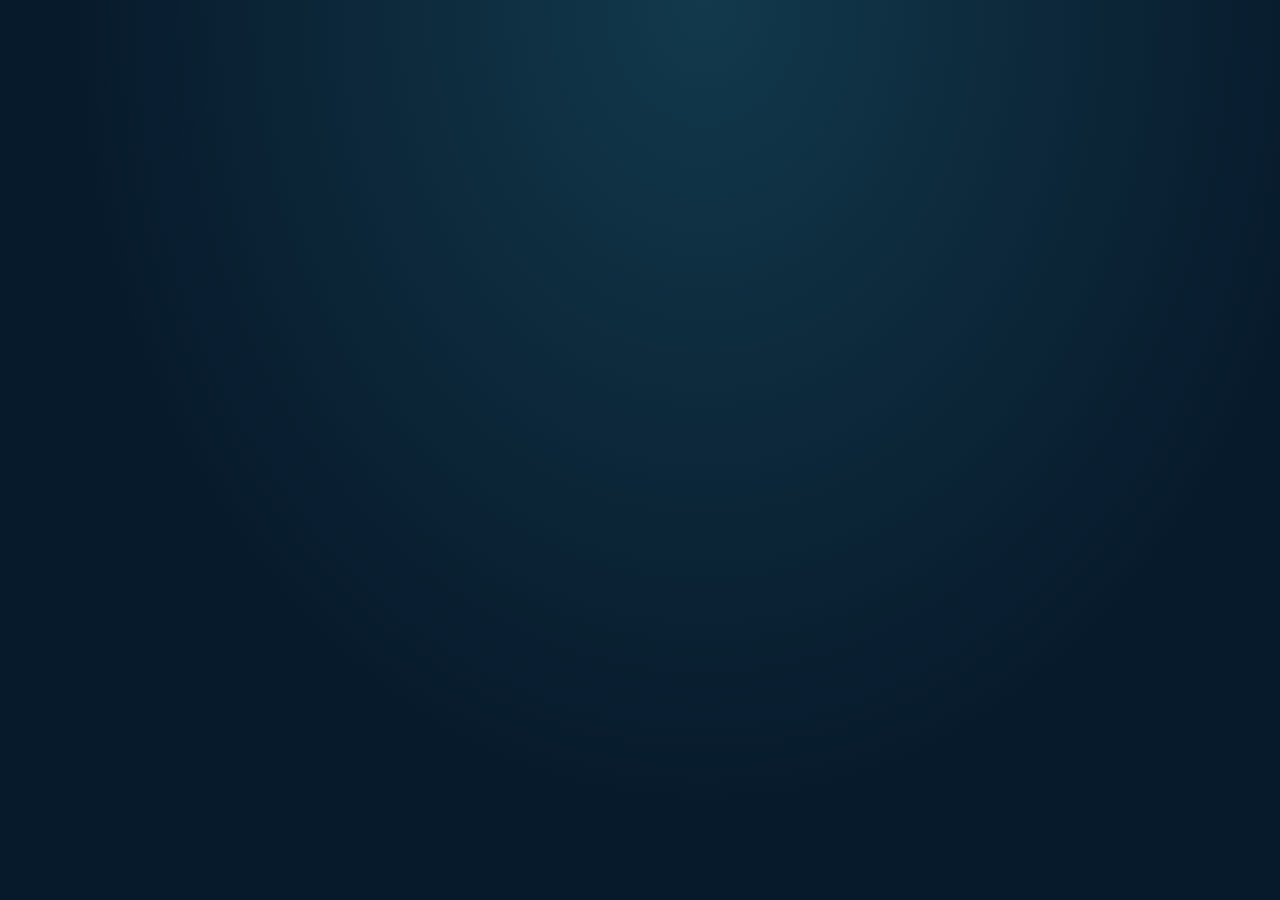
==== index.html @ fbc23eaa "Add index.html with redirect to website repository" ====
<!doctype html>
<html lang="en">
<head>
  <meta charset="utf-8">
  <meta http-equiv="refresh" content="0; url=./01-WEBSITE-REPOSITORY/">
  <title>FABRICATE!</title>
</head>
<body>
  <a href="./01-WEBSITE-REPOSITORY/">Open FABRICATE!</a>
</body>
</html>
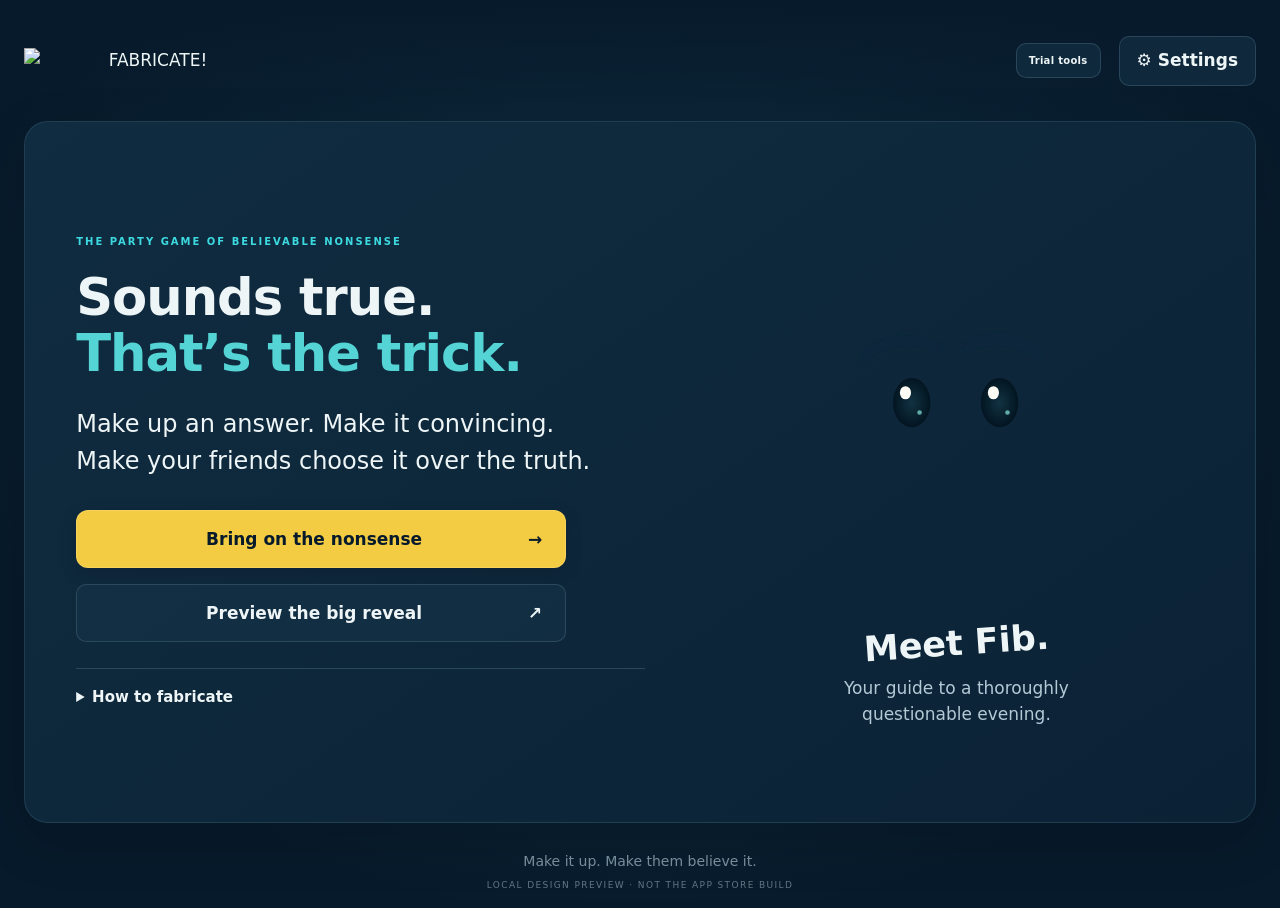
==== commit bb9b950e: "Add files via upload" ====
--- a/index.html
+++ b/index.html
@@ -1,11 +1 @@
-<!doctype html>
-<html lang="en">
-<head>
-  <meta charset="utf-8">
-  <meta http-equiv="refresh" content="0; url=./01-WEBSITE-REPOSITORY/">
-  <title>FABRICATE!</title>
-</head>
-<body>
-  <a href="./01-WEBSITE-REPOSITORY/">Open FABRICATE!</a>
-</body>
-</html>
+<!doctype html><html lang="en"><head><meta charset="utf-8"><meta name="viewport" content="width=device-width,initial-scale=1,viewport-fit=cover"><meta name="theme-color" content="#071a2b"><title>FABRICATE! â€” Testing preview 14</title><link rel="stylesheet" href="style.css?v=14"></head><body class="trial-navy"><div id="app"></div><dialog id="modal" aria-label="Game information"></dialog><script src="game.js?v=14" defer></script></body></html>
--- a/style.css
+++ b/style.css
@@ -0,0 +1,127 @@
+:root{--ink:#09243a;--cream:#fffaf0;--paper:#fffdf6;--teal:#008e99;--yellow:#ffda45;--muted:#566675;--line:#d7d9cc;--pink:#ffd5c9;color-scheme:light;font-family:Arial,Helvetica,sans-serif;color:var(--ink);background:var(--cream)}
+*{box-sizing:border-box}body{margin:0;min-height:100dvh;background:radial-gradient(ellipse at 95% 0%,#d5f4e9 0,transparent 38%),radial-gradient(ellipse at 0 95%,#fff0ad 0,transparent 40%),var(--cream);font-size:17px;line-height:1.5}button,input,select,textarea{font:inherit}button,a,input,textarea,select,summary{touch-action:manipulation}button{cursor:pointer;color:var(--ink)}button:disabled{cursor:default;opacity:.45}button:focus-visible,summary:focus-visible,a:focus-visible{outline:3px solid var(--teal);outline-offset:4px}[hidden]{display:none!important}#app{max-width:1500px;margin:auto;padding:max(22px,env(safe-area-inset-top)) max(24px,env(safe-area-inset-right)) max(16px,env(safe-area-inset-bottom)) max(24px,env(safe-area-inset-left))}header{display:flex;justify-content:space-between;align-items:center;gap:14px;margin-bottom:26px}.brand-button{border:0;background:none;padding:8px 0}.wordmark{font-family:Impact,'Arial Black',Arial,sans-serif;font-size:clamp(25px,3.2vw,46px);font-weight:1000;font-style:italic;letter-spacing:-1px;position:relative;display:inline-block;transform:rotate(-3deg);line-height:1.2;isolation:isolate;padding:0 7px}.wordmark:before{content:'';position:absolute;inset:10% -4% 1%;z-index:-1;background:var(--yellow);clip-path:polygon(0 17%,98% 0,100% 81%,1% 100%)}.wordmark:after{content:'';position:absolute;left:5%;right:6%;height:4px;bottom:-6px;background:var(--teal);transform:rotate(1deg);border-radius:80%}.wordmark>span{color:#b44600}.header-actions{display:flex;gap:18px;align-items:center}.settings,.quiet,.remove{border:1px solid var(--line);background:#fffdf5;border-radius:15px;padding:11px 17px;font-weight:700}.quiet{background:none;border:0;padding:8px}.remove{padding:5px 12px;font-size:24px}.primary,.secondary,.premium-button{display:block;border:2px solid var(--ink);padding:17px 23px;border-radius:14px;text-align:center;width:100%;font-weight:800;line-height:1.3;min-height:57px}.primary{background:var(--yellow);box-shadow:0 4px 0 var(--ink)}.primary:hover:not(:disabled){background:#ffe676;transform:translateY(-1px)}.secondary{background:#d3f1eb;margin-top:16px;box-shadow:0 3px 0 #b0ceca}.text-link{background:none;border:0;text-decoration:underline;text-underline-offset:4px;font-size:15px;padding:10px 0;color:var(--teal)}.primary b,.secondary b{float:right}.panel,.home-panel{background:var(--paper);border:1px solid var(--line);border-radius:30px;padding:clamp(25px,4vw,60px);box-shadow:0 8px 0 #09243a06}.home-panel,.game-panel,.setup-panel,.handoff-panel,.scores-panel,.final-panel{display:grid;grid-template-columns:minmax(0,1.15fr) minmax(0,1fr);gap:clamp(28px,5vw,76px);align-items:center;min-height:min(720px,78dvh)}h1{font-size:clamp(34px,4vw,62px);line-height:1.1;letter-spacing:-1.8px;margin:20px 0 24px;font-weight:900}h1 em{font-style:normal;color:var(--teal)}h2{line-height:1.15;font-size:29px;letter-spacing:-.7px}.eyebrow{font-size:12px;letter-spacing:2px;font-weight:800;line-height:1.5;color:var(--teal);margin:0 0 15px}.intro{font-size:clamp(18px,1.9vw,24px);line-height:1.55;margin-bottom:30px}.home-character{text-align:center}.fib{width:100%;aspect-ratio:1;display:block;background-image:var(--fib-sheet);background-size:300% 200%;background-repeat:no-repeat;background-position:0 0;flex:none;max-width:480px;margin:auto}.fib[data-expression=peek]{background-position:50% 0}.fib[data-expression=skeptical]{background-position:100% 0}.fib[data-expression=delighted]{background-position:0 100%}.fib[data-expression=truth]{background-position:50% 100%}.fib[data-expression=champion]{background-position:100% 100%}.fib-name{display:block;font-weight:900;font-size:35px;margin-top:-24px;transform:rotate(-4deg)}.home-character p{color:var(--muted);margin:7px}.home-copy>.primary,.home-copy>.secondary{max-width:490px}details{margin-top:26px;border-top:1px solid var(--line);padding-top:17px;font-size:15px}summary{cursor:pointer;font-weight:800}details li{padding-bottom:10px}footer{text-align:center;color:var(--muted);font-size:14px;padding:28px 0 0}footer span{display:block;font-size:9px;letter-spacing:1.4px;margin-top:7px;opacity:.8}.field{border:2px solid #bbc9c6;background:#fff;color:var(--ink);border-radius:13px;min-height:55px;padding:13px 16px;width:100%;outline:0;box-shadow:none}.field:focus{border-color:var(--teal);box-shadow:inset 0 0 0 1px var(--teal)}.player{display:grid;grid-template-columns:minmax(80px,1fr) auto 35px;gap:10px;align-items:center;margin:12px 0}.player label{font-size:12px;white-space:nowrap;display:flex;align-items:center;gap:5px}.player input[type=checkbox]{accent-color:var(--teal);width:18px;height:18px}.player .remove{border:0;padding:0;background:none}.setup-options{padding:20px 25px;background:#e7f6ef;border-radius:22px}.setup-options .fib{width:190px;margin-top:-30px;margin-bottom:-20px}fieldset{border:0;padding:0;margin:0 0 25px}legend,.timer-label{font-weight:800;font-size:15px}.mode{display:flex;gap:10px;background:#fffaf0;padding:12px;border:1px solid #b7d6d0;border-radius:12px;margin-top:10px}.mode:has(:checked){border:2px solid var(--teal);padding:11px}.mode small{display:block;font-size:12px;font-weight:400;margin-top:2px}.mode input{accent-color:var(--teal)}select{display:block;width:100%;padding:10px;border-radius:8px;border:1px solid #a1bcb6;margin-top:8px;color:var(--ink);background:white}.small{font-size:13px;color:var(--muted);line-height:1.6}#error{color:#a53d29;font-weight:700;font-size:13px;min-height:0;margin:14px 0}.round{font-size:12px;font-weight:800;letter-spacing:1.5px;opacity:.7;margin:0 0 22px}.stage-fib{text-align:center}.stage-fib .fib{max-width:260px}.stage-fib p{font-size:14px;color:var(--muted);margin:0}.question-panel .stage-fib .fib{max-width:420px}.change{display:block;margin-bottom:22px;font-size:13px}.change span{opacity:.7;margin-left:7px}.game-panel h1{font-size:clamp(28px,3.4vw,49px);line-height:1.2}.input-panel .question-column>.stage-fib{display:flex;align-items:center;justify-content:start;gap:6px}.input-panel .stage-fib .fib{width:160px;margin:0}.input-panel .stage-fib p{max-width:140px;text-align:left;font-style:italic}.response-column{padding:28px;background:#eaf5ef;border-radius:20px}textarea.field{resize:vertical;min-height:116px;max-height:230px;margin-top:12px;font-size:20px;line-height:1.4}.response-column form .primary{margin-top:25px}.hint-button{text-align:left}.hint{background:#fff3be;border-left:4px solid var(--yellow);padding:14px;font-size:14px;border-radius:8px;margin:12px 0}.hint p{margin:8px 0}.vote-option{display:flex;width:100%;gap:14px;text-align:left;align-items:center;background:#fff;border:1px solid #b9c8c1;border-radius:12px;padding:13px 16px;line-height:1.35;margin-bottom:11px}.vote-option>b{background:#e1f4ee;border-radius:8px;padding:9px 12px}.vote-option.selected{border:2px solid var(--teal);background:#e2f7f1;padding:12px 15px}.vote-option small{display:block;font-size:11px;margin-top:3px}.handoff-panel{text-align:left}.handoff-panel .fib{max-width:410px}.time{font-weight:800;margin-bottom:14px}#countdown{position:fixed;top:120px;right:24px;z-index:10;font-size:56px;background:var(--yellow);padding:2px 22px;border-radius:20px;animation:tick .8s infinite}@keyframes tick{50%{transform:scale(1.08);background:#ffd3bf}}.reveal-layout{height:calc(100dvh - 165px);min-height:550px;display:flex;flex-direction:column;max-width:1250px;margin:auto;gap:14px}.reveal-top{display:grid;grid-template-columns:minmax(0,1fr) 140px;gap:20px;align-items:center}.reveal-top h1{font-size:clamp(24px,2.5vw,36px);line-height:1.18;margin:9px 0}.reveal-top .round{margin:0 0 8px}.reveal-top .eyebrow{margin:0}.reveal-fib .fib{width:140px}.board-status{display:flex;align-items:center;justify-content:space-between;gap:20px;padding:10px 15px;border-radius:12px;background:#e0f1e9;min-height:48px}.board-status p{font-size:15px;font-weight:700;margin:0}.board-status>span{font-size:12px;white-space:nowrap;opacity:.7}.answer-board{display:grid;grid-template-columns:1fr 1fr;align-content:start;gap:12px;min-height:0;overflow-y:auto;padding:3px 5px 10px 3px;flex:1;scrollbar-color:#99c2bb transparent}.answer-card{position:relative;padding:16px;border:1px solid #bdc8c0;background:var(--paper);border-radius:15px;min-height:110px;transition:background .25s,border-color .25s,box-shadow .25s}.answer-card.active{border:2px solid var(--teal);padding:15px;box-shadow:0 3px 0 #008e991f}.answer-card.revealed:not(.zero):not(.truth){background:#fff0c4}.answer-card.zero{background:#f1eee8;color:#596466}.answer-card.truth{background:#d4efdc;border-color:#21834c}.answer-line{display:flex;gap:12px;align-items:start}.answer-letter{display:inline-flex;align-items:center;justify-content:center;width:30px;height:30px;border-radius:8px;background:#09243a0c;font-size:14px;flex:none}.answer-line p{font-size:18px;line-height:1.35;font-weight:800;margin:3px 0 10px;overflow-wrap:anywhere}.answer-voters{font-size:12px;margin-left:42px;color:var(--muted)}.answer-owner{margin:9px 0 0 42px;font-size:13px;font-weight:800}.answer-points{font-size:12px;margin-left:42px;color:var(--teal);font-weight:800}.reveal-controls{display:flex;gap:20px;align-items:center;justify-content:end;flex:none;min-height:61px}.reveal-controls .primary{max-width:410px}.reveal-controls .text-link{white-space:nowrap}.truth-explanation{font-size:13px;line-height:1.4;padding:7px 12px;border-left:3px solid #21834c;max-height:65px;overflow:auto}.score-list{padding:0;list-style:none}.score-list li{display:grid;grid-template-columns:25px 1fr auto;gap:8px;align-items:center;border-bottom:1px solid var(--line);padding:19px 8px}.score-list b{font-size:22px}.score-list small{grid-column:2;font-size:12px;color:var(--teal)}.score-list strong{grid-column:3;grid-row:1 / 3;font-size:35px}.scores-panel .stage-fib .fib{width:230px}.final-panel .champion-fib{position:relative}.champion-fib .fib{width:min(450px,100%)}.crown{position:absolute;top:-25px;left:45%;font-size:90px;transform:rotate(-12deg);color:#e4a800;text-shadow:2px 2px var(--ink)}.winner{margin:25px 0;transition:opacity .35s}.winner strong{display:block;font-size:clamp(36px,5vw,78px);font-weight:900;overflow-wrap:anywhere;animation:winner 2.8s ease-out}.winner.waiting{opacity:0}.winner.waiting strong{animation:none}.winner p{margin-top:5px;font-weight:800}.tie-number{font-size:110px;color:var(--teal)}@keyframes winner{0%{transform:scale(.7)}20%,55%{transform:scale(1.12)}100%{transform:scale(1)}}.confetti{position:fixed;inset:0;z-index:20;pointer-events:none;overflow:hidden}.confetti i{position:absolute;top:-30px;left:var(--x);height:18px;width:8px;background:var(--c);animation:confetti 2.9s var(--d) ease-in both;transform:rotate(var(--r))}@keyframes confetti{to{top:110%;transform:rotate(640deg)}}dialog{border:1px solid #bacbc3;background:var(--paper);color:var(--ink);border-radius:24px;max-width:650px;width:calc(100% - 30px);max-height:88dvh;padding:0;box-shadow:0 30px 100px #09243a40}dialog::backdrop{background:#09243a99}.modal-top{display:flex;align-items:center;justify-content:space-between;padding:23px 26px 12px;gap:20px}.modal-top h2{margin:0}.modal-content{padding:0 26px 24px;max-height:calc(88dvh - 180px);overflow:auto}.modal-bottom{padding:15px 26px 25px;background:var(--paper);border-top:1px solid var(--line)}.sound-setting label{display:flex;justify-content:space-between;padding:15px 0;font-weight:800}.sound-setting input{width:25px;height:25px;accent-color:var(--teal)}.premium-button{background:var(--pink);margin:20px 0}.premium-button small{display:block;margin-top:6px;font-weight:400}.expressions{display:grid;grid-template-columns:1fr 1fr 1fr;gap:10px;text-align:center}.expressions b{font-size:12px;display:block}.notice{padding:15px;background:#e5f2ed;border-radius:12px}.history section{border-bottom:1px solid var(--line);padding:20px 0}.history small{color:var(--muted)}
+@media(min-width:760px){#app[data-screen=home]{padding-top:36px}.home-panel{margin-top:35px}.game-panel,.handoff-panel,.scores-panel{margin-top:clamp(0px,3vh,35px)}#app[data-screen=reveal] footer{display:none}}
+@media(max-width:759px){body{font-size:16px}#app{padding:18px 16px max(15px,env(safe-area-inset-bottom))}header{margin-bottom:23px}.settings{padding:8px 11px;font-size:17px}.settings span{display:none}.header-actions{gap:7px}.quiet{font-size:13px}.home-panel,.game-panel,.setup-panel,.handoff-panel,.scores-panel,.final-panel{display:flex;flex-direction:column;min-height:0;gap:25px;align-items:stretch;padding:25px 23px;border-radius:23px}h1{font-size:40px;margin:15px 0 18px;letter-spacing:-1.2px}.home-panel{position:relative;padding-top:155px}.home-character{display:contents}.home-character>.fib{position:absolute;top:-12px;right:16px;width:175px;max-width:none}.home-character>.fib-name,.home-character>p,.home-character>.text-link{display:none}.home-copy>.eyebrow{max-width:150px;position:absolute;top:35px;left:25px;font-size:10px;line-height:1.7}.intro{font-size:18px}.primary,.secondary{padding:15px;font-size:15px}.home-copy details{margin-top:23px}.setup-options{padding:20px}.setup-options .fib{display:none}.player{grid-template-columns:minmax(65px,1fr) auto 22px;gap:5px}.player label{font-size:10px}.player .field{font-size:15px;padding:11px}.player input[type=checkbox]{width:15px;height:15px}.game-panel h1{font-size:27px;letter-spacing:-.6px}.game-panel .stage-fib{display:flex;align-items:center;justify-content:center;gap:5px}.game-panel .stage-fib .fib{width:100px;max-width:100px;margin:0}.stage-fib p{max-width:180px}.question-panel .stage-fib{order:-1;display:none}.response-column{padding:20px 16px}.input-panel{gap:14px}.input-panel .stage-fib{margin-top:-4px}.input-panel .stage-fib .fib{width:80px}.input-panel .question-column>p:not(.eyebrow):not(.round){font-size:14px;margin:10px 0}.input-panel .round{margin-bottom:9px}.input-panel .eyebrow{margin-bottom:10px;font-size:10px}.input-panel h1{margin-top:0}.response-column .small{margin-bottom:0}.response-column form>.eyebrow{font-size:9px}textarea.field{font-size:17px;min-height:90px}.handoff-panel .stage-fib .fib{width:155px}.handoff-panel{gap:5px;text-align:center}.handoff-panel .intro{font-size:17px}.vote-options .vote-option{padding:10px}.vote-option.selected{padding:9px}.vote-options .primary{margin-top:17px}.reveal-layout{height:calc(100dvh - 100px - env(safe-area-inset-bottom));min-height:530px;gap:10px}.reveal-top{grid-template-columns:minmax(0,1fr) 75px;gap:4px}.reveal-top h1{font-size:22px;letter-spacing:-.6px;margin:7px 0}.reveal-top .round,.reveal-top .eyebrow{font-size:9px;letter-spacing:1.3px}.reveal-top .round{margin-bottom:6px}.reveal-fib .fib{width:82px}.board-status{min-height:42px;padding:8px 11px;gap:10px}.board-status p{font-size:12px;line-height:1.35}.board-status>span{font-size:10px}.answer-board{grid-template-columns:1fr;gap:7px;padding-bottom:4px}.answer-card{padding:10px 12px;min-height:68px;border-radius:12px}.answer-card.active{padding:9px 11px}.answer-line{gap:9px}.answer-letter{width:25px;height:25px;font-size:11px;border-radius:6px}.answer-line p{font-size:14px;margin:2px 0 4px;line-height:1.3}.answer-voters,.answer-owner,.answer-points{margin-left:34px;font-size:11px;line-height:1.35}.answer-owner{margin-top:4px}.answer-points{margin-top:1px}.reveal-controls{gap:10px;min-height:53px;flex-wrap:wrap}.reveal-controls .primary{max-width:none;flex:1}.reveal-controls .text-link{font-size:10px;padding:6px 0}.truth-explanation{font-size:11px;max-height:48px;padding:4px 8px}#app[data-screen=reveal] footer{display:none}.score-list b{font-size:19px}.score-list li{padding:15px 5px}.scores-panel .stage-fib .fib{width:130px}.scores-panel>div:first-child{display:grid;grid-template-columns:1fr 120px}.scores-panel h1{grid-column:1;font-size:32px}.scores-panel .stage-fib{grid-column:2;grid-row:1/5}.scores-panel>div:first-child>p:last-child{font-size:12px}.scores-panel .round{margin-bottom:10px}.final-panel{text-align:center}.champion-fib .fib{width:200px}.crown{font-size:55px;top:-22px;left:43%}.winner strong{font-size:48px}.final-panel h1{font-size:35px}.expressions{grid-template-columns:1fr 1fr}.modal-top,.modal-content,.modal-bottom{padding-left:20px;padding-right:20px}.modal-top h2{font-size:24px}.modal-content{font-size:15px}}
+html.typing,html.typing body{height:var(--visible-height);overflow:hidden}html.typing #app[data-screen=answer]{position:fixed;inset:0;height:var(--visible-height);overflow:auto;padding-top:max(12px,env(safe-area-inset-top))}html.typing #app[data-screen=answer] footer{display:none}html.typing #app[data-screen=answer] header{margin-bottom:12px}html.typing .input-panel{min-height:0;margin-top:0;padding:18px;gap:14px}html.typing .input-panel .stage-fib{display:none}html.typing .input-panel .round{margin-bottom:5px}html.typing .input-panel h1{font-size:clamp(21px,2.4vw,34px);margin:5px 0 9px}html.typing .response-column{padding:15px}html.typing .response-column .small{display:none}html.typing textarea.field{min-height:72px}html.typing .response-column form .primary{margin-top:18px}html.typing .input-panel .eyebrow{margin-bottom:5px}html.typing .input-panel .question-column>p:not(.eyebrow):not(.round){margin:6px 0;font-size:13px}
+@media(prefers-reduced-motion:reduce){*,*:before,*:after{animation:none!important;transition:none!important;scroll-behavior:auto!important}}
+.answer-board{grid-auto-rows:max-content}.answer-card{display:flex;flex-direction:column;align-self:start}.answer-line{flex:none}.answer-voters,.answer-owner,.answer-points{flex:none}
+/* Reserve identity slots from the outset, so a reveal never moves another answer. */
+.answer-card{display:grid;grid-template-columns:minmax(0,1fr) auto;grid-template-rows:auto 18px 18px;column-gap:5px;row-gap:1px;padding:12px;min-height:108px;align-content:start}
+.answer-card.active{padding:11px}.answer-line{grid-column:1/-1}.answer-line p{margin-bottom:4px}.answer-voters{grid-column:1/-1;margin-left:42px;line-height:18px}.answer-owner{grid-column:1;margin:0 0 0 42px;line-height:18px}.answer-points{grid-column:2;margin:0;line-height:18px;text-align:right}.answer-card [hidden]{display:block!important;visibility:hidden;min-height:18px}
+@media(max-width:759px){#app[data-screen=reveal] header{margin-bottom:9px}#app[data-screen=reveal] .wordmark{font-size:22px}.reveal-layout{height:calc(100dvh - 80px - env(safe-area-inset-bottom));gap:7px}.reveal-top{grid-template-columns:1fr 64px}.reveal-fib .fib{width:67px}.reveal-top h1{font-size:20px}.answer-board{gap:5px}.answer-card{padding:9px 10px;grid-template-rows:auto 14px 14px;min-height:82px;column-gap:4px}.answer-card.active{padding:8px 9px}.answer-line p{font-size:13px;margin-bottom:3px}.answer-letter{width:22px;height:22px}.answer-line{gap:7px}.answer-voters{margin-left:29px;font-size:10px;line-height:14px}.answer-owner{margin-left:29px;font-size:10px;line-height:14px}.answer-points{font-size:10px;line-height:14px}.answer-card [hidden]{min-height:14px}.board-status{min-height:35px;padding:6px 9px}.board-status p{font-size:11px}}
+.answer-card{grid-template-rows:auto minmax(18px,auto) minmax(18px,auto)}.answer-voters{overflow-wrap:anywhere}.answer-card.active .answer-voters{animation:reveal-in .35s ease-out}.answer-card.active.revealed .answer-owner,.answer-card.active.revealed .answer-points{animation:reveal-in .35s ease-out}@keyframes reveal-in{from{opacity:0;transform:translateY(4px)}to{opacity:1;transform:none}}@media(max-width:759px){.answer-card{grid-template-rows:auto minmax(14px,auto) minmax(14px,auto)}}
+@media(min-width:760px){.input-panel .stage-fib .fib[data-expression=peek]{transform:scaleX(-1)}}
+@media(max-width:759px){#app{padding-top:max(18px,env(safe-area-inset-top))}.reveal-layout{height:calc(100dvh - 80px - env(safe-area-inset-bottom) - env(safe-area-inset-top))}}
+@media(min-width:760px){.answer-board{gap:10px}.answer-card{min-height:100px;padding:10px 12px}.answer-card.active{padding:9px 11px}}
+html.typing #app[data-screen=answer]{margin:0 auto;bottom:auto}
+@media(max-width:759px){html.typing .input-panel{height:calc(var(--visible-height) - 86px);display:grid;grid-template-rows:minmax(55px,1fr) auto;gap:10px;padding:12px}html.typing .question-column{min-height:0;overflow:auto}html.typing .response-column{padding:12px}html.typing .response-column form>.eyebrow{font-size:9px}html.typing textarea.field{min-height:65px;margin-top:7px}html.typing .response-column form .primary{margin-top:12px}html.typing .input-panel #error{margin:8px 0}}
+@media(max-width:759px){html.typing .input-panel{grid-template-columns:minmax(0,1fr);align-items:stretch}html.typing .input-panel .response-column{grid-row:2}html.typing .input-panel .question-column{grid-row:1}}
+
+:root{--ink:#08263b;--cream:#fff8e9;--paper:#fffdf7;--teal:#009aa3;--yellow:#ffcf24;--line:#ddd8c9;--muted:#5a6b72;font-family:'Segoe UI',system-ui,sans-serif}body{background:var(--cream);font-family:'Segoe UI',system-ui,sans-serif}.panel,.home-panel{box-shadow:none;background:var(--paper)}h1{font-weight:750;letter-spacing:-1.4px}.primary{border:0;box-shadow:0 3px 0 #be9400}.secondary{background:none;box-shadow:none;border:1px solid #b9c6c3}.primary:hover:not(:disabled){background:#ffdc55}.brand-logo{width:clamp(160px,23vw,290px);height:auto;display:block}.brand-button{padding:0}.fib-actor{display:block;position:relative;width:100%;aspect-ratio:1;max-width:480px;margin:auto;flex:none}.fib-actor>canvas,.fib-actor>.actor-face{position:absolute;inset:0;width:100%;height:100%;display:block}.actor-face{pointer-events:none}.actor-brow{fill:#08263b;transform-box:fill-box;transform-origin:center;transition:transform .18s}.actor-lid{opacity:0}.home-character>.fib-actor{max-width:420px}.setup-options{background:#fff5d8}.setup-options .fib-actor{width:175px;margin-top:-30px;margin-bottom:-10px}.response-column{background:#fff8e9;border:1px solid var(--line)}.stage-fib .fib-actor{max-width:250px}.input-panel .question-column>.stage-fib{display:flex}.input-panel .stage-fib .fib-actor{width:160px;margin:0}.question-panel .stage-fib .fib-actor{max-width:420px}.handoff-panel .fib-actor{max-width:370px}.champion-fib .fib-actor{width:min(450px,100%)}.scores-panel .stage-fib .fib-actor{width:220px}.reveal-layout{display:grid;grid-template-columns:230px minmax(0,1fr);grid-template-rows:auto auto minmax(0,1fr) auto auto;column-gap:22px;row-gap:12px;position:relative}.reveal-top{grid-column:1/-1;grid-row:1;display:block}.reveal-top h1{margin:8px 0;font-size:clamp(24px,2.6vw,36px)}.reveal-fib{grid-column:1;grid-row:2/5;align-self:center;text-align:center}.reveal-fib .fib-actor{width:230px}.reveal-fib p{font-size:14px;font-weight:650;line-height:1.5;margin:12px auto;max-width:210px}.reveal-fib .text-link{font-size:12px}.board-status{grid-column:2;grid-row:2;background:none;border-bottom:1px solid var(--line);border-radius:0;padding:8px 0;gap:14px}.board-status p{font-size:13px}.answer-board{grid-column:2;grid-row:3;gap:9px}.truth-explanation{grid-column:2;grid-row:4}.reveal-controls{grid-column:1/-1;grid-row:5}.answer-card{background:#fffdf7;min-height:100px}.answer-card.revealed:not(.zero):not(.truth){background:#fff1c0}.answer-card.zero{background:#f0eee8}.answer-card.truth{background:#def0df}.answer-card.active{box-shadow:none}.expressions .fib-actor{width:100%}.home-character .fib-name{margin-top:-12px}.scores-panel .stage-fib .fib-actor{width:230px}.answer-card .answer-voters{animation:none!important}.answer-card .answer-owner,.answer-card .answer-points{animation-duration:.3s}.field:focus{border-color:#009aa3}.actor-face{transition:opacity .06s}
+@media(min-width:760px){.reveal-layout{height:calc(100dvh - 175px);min-height:510px}.reveal-top .round{margin-bottom:5px}.reveal-top .eyebrow{margin-bottom:0}.scores-panel .stage-fib .fib-actor{width:230px}}
+@media(max-width:759px){.brand-logo{width:155px}.home-character>.fib-actor{position:absolute;top:-8px;right:13px;width:174px}.home-panel{padding-top:155px}.home-character>.fib-name{display:none}.input-panel .stage-fib .fib-actor{width:80px}.game-panel .stage-fib .fib-actor{width:100px;max-width:100px;margin:0}.setup-options .fib-actor{display:none}.handoff-panel .stage-fib .fib-actor{width:155px}.champion-fib .fib-actor{width:210px}.scores-panel .stage-fib .fib-actor{width:125px}.reveal-layout{height:calc(100dvh - 84px - env(safe-area-inset-top) - env(safe-area-inset-bottom));min-height:530px;grid-template-columns:minmax(0,1fr) 104px;grid-template-rows:auto auto minmax(0,1fr) auto auto;gap:6px}.reveal-top{grid-column:1;grid-row:1}.reveal-fib{grid-column:2;grid-row:1;align-self:center}.reveal-fib .fib-actor{width:104px}.reveal-fib p,.reveal-fib .text-link{display:none}.reveal-top h1{font-size:20px;line-height:1.14}.reveal-top .round,.reveal-top .eyebrow{font-size:9px}.board-status{grid-column:1/-1;grid-row:2;min-height:33px;padding:5px 0}.board-status p{font-size:11px}.answer-board{grid-column:1/-1;grid-row:3;gap:5px}.truth-explanation{grid-column:1/-1;grid-row:4}.reveal-controls{grid-column:1/-1;grid-row:5}.answer-card{min-height:76px;padding:7px 9px}.answer-card.active{padding:6px 8px}.answer-line p{font-size:13px;line-height:1.25}.answer-owner,.answer-points,.answer-voters{font-size:10px}.reveal-controls .primary{font-size:14px}.expressions{grid-template-columns:1fr 1fr}.expressions .fib-actor{width:100%}}
+html.typing .input-panel .stage-fib{display:none}
+.actor-lab{width:min(360px,100%);margin:0 auto}.actor-lab .fib-actor{width:100%}.reaction-controls{display:grid;grid-template-columns:1fr 1fr;gap:8px}.reaction-controls .secondary{margin:0;padding:12px;font-size:12px;min-height:43px}.home-character>.text-link{display:none}.inspect-fib{display:block;margin:13px 0 0}
+
+.point-icon{width:25px;height:25px;object-fit:contain;display:inline-block;vertical-align:middle;flex:none}.earned-icons{display:inline-flex;align-items:center;gap:1px;vertical-align:middle;line-height:1}.earned-icons .point-icon{width:23px;height:23px}.earned-icons b{font-size:12px;margin-left:3px}.answer-points{display:flex;gap:3px;align-items:center;justify-content:flex-end;min-height:24px}.answer-points small{font-size:10px;white-space:nowrap}.answer-card{grid-template-rows:auto minmax(18px,auto) minmax(24px,auto)}.answer-card .answer-owner{align-self:center}.no-award{font-weight:600;color:var(--muted)}.banking-panel{display:grid;grid-template-columns:230px minmax(0,1fr);gap:30px;max-width:1250px;margin:auto;padding:30px;min-height:550px}.bank-host h1{font-size:37px;letter-spacing:-1px}.bank-host .fib-actor{width:220px}.point-legend{font-size:12px;line-height:2.4;white-space:nowrap}.point-legend .point-icon{margin-right:6px}.bank-question{font-size:13px;border-top:1px solid var(--line);padding-top:15px}.bank-stage{min-width:0;display:flex;flex-direction:column;justify-content:center}.award-tray{display:flex;justify-content:center;flex-wrap:wrap;gap:9px;padding:5px 5px 10px;min-height:65px}.award-item{display:flex;flex-direction:column;align-items:center;min-width:45px;max-width:100px;gap:2px}.award-source{display:block;width:32px;height:32px;transition:opacity .12s}.award-source .point-icon{width:32px;height:32px}.award-item small{font-size:10px;line-height:1.2;overflow-wrap:anywhere;text-align:center}.award-item.departed .award-source{opacity:.12}.award-item.landed small{opacity:.45}.bank-status{font-size:12px;min-height:35px;margin:5px 0 14px;text-align:center;color:var(--muted)}.ledger-window{max-height:390px;overflow:auto;scrollbar-color:#9abcb5 transparent;padding:0 5px}.ledger-rows{position:relative;list-style:none;margin:0;padding:0;min-height:100px}.ledger-row{position:absolute;left:0;right:0;top:0;display:grid;grid-template-columns:30px minmax(0,1fr) 55px;align-items:center;gap:10px;border-bottom:1px solid var(--line);padding:7px 10px;background:var(--paper);will-change:transform}.ledger-rank{font-size:13px;color:var(--muted)}.ledger-identity>b{font-size:20px;display:block;overflow-wrap:anywhere;line-height:1.2}.ledger-tokens{display:flex;align-items:center;gap:14px;margin-top:5px;font-size:12px}.ledger-tokens>span{display:inline-flex;align-items:center;gap:5px}.ledger-tokens .point-icon{width:23px;height:23px}.ledger-total{font-size:34px;text-align:right}.ledger-row.received .ledger-total{animation:point-land .3s ease-out}.ledger-row.received{z-index:1}.flying-reward{position:fixed;top:0;left:0;width:32px;height:32px;z-index:30;pointer-events:none;will-change:transform}.flying-reward .point-icon{width:32px;height:32px}.bank-controls{display:flex;align-items:center;justify-content:flex-end;min-height:75px;padding-top:15px;gap:15px}.bank-controls .primary{max-width:420px}.trial-tool-button{font-size:11px;border:1px dashed var(--line);padding:8px 10px;border-radius:9px;color:var(--ink);background:none;white-space:nowrap}.trial-theme{margin-top:25px}.trial-theme .secondary{display:inline-block;width:auto;font-size:13px;margin:8px 8px 12px 0}.trial-navy{--ink:#fff8e9;--cream:#08263b;--paper:#12364a;--line:#365768;--muted:#c4d5dc;color:var(--ink)}.trial-navy .primary{color:#08263b}.trial-navy .secondary,.trial-navy .settings,.trial-navy .remove{background:var(--paper);color:var(--ink)}.trial-navy .setup-options,.trial-navy .response-column{background:#153c4c}.trial-navy .field,.trial-navy select,.trial-navy .vote-option{background:#143a4d;color:var(--ink)}.trial-navy .vote-option.selected{background:#19565c}.trial-navy .answer-card{background:var(--paper);color:var(--ink)}.trial-navy .answer-card.revealed:not(.zero):not(.truth){background:#4b421f}.trial-navy .answer-card.zero{background:#253e4b;color:#c7d4dc}.trial-navy .answer-card.truth{background:#153f32}.trial-navy .vote-option>b,.trial-navy .board-status{background:transparent}.trial-navy .home-copy .eyebrow{color:#3cdae0}.trial-navy dialog{background:var(--paper);color:var(--ink)}@keyframes point-land{40%{transform:scale(1.28);color:var(--teal)}}
+@media(max-width:759px){.earned-icons .point-icon{width:19px;height:19px}.answer-points{min-height:21px;gap:2px}.answer-card{grid-template-rows:auto minmax(14px,auto) minmax(21px,auto);min-height:76px}.answer-points small{font-size:9px}.banking-panel{display:flex;flex-direction:column;padding:20px 16px;gap:10px;min-height:0}.bank-host{display:grid;grid-template-columns:1fr 100px;column-gap:9px}.bank-host .round,.bank-host .eyebrow,.bank-host h1{grid-column:1}.bank-host .round{margin-bottom:7px}.bank-host .eyebrow{font-size:9px;margin-bottom:6px}.bank-host h1{font-size:26px;line-height:1.1;margin:5px 0 8px}.bank-host .stage-fib{grid-column:2;grid-row:1/5}.bank-host .fib-actor{width:100px}.point-legend{grid-column:1/-1;font-size:10px;display:flex;align-items:center;gap:6px;line-height:2;margin:8px 0 0}.point-legend br{display:none}.point-legend .point-icon{width:19px;height:19px;margin:0}.bank-question{display:none}.award-tray{gap:5px;min-height:52px;padding-bottom:4px}.award-source,.award-source .point-icon{width:28px;height:28px}.award-item{min-width:40px}.award-item small{font-size:9px}.bank-status{font-size:10px;min-height:28px;margin:4px 0 7px}.ledger-window{max-height:310px;padding:0}.ledger-row{grid-template-columns:20px minmax(0,1fr) 42px;padding:6px 5px;gap:7px}.ledger-identity>b{font-size:17px}.ledger-total{font-size:29px}.ledger-tokens{margin-top:3px;gap:12px;font-size:11px}.ledger-tokens .point-icon{width:20px;height:20px}.bank-controls{min-height:65px;padding-top:12px}.bank-controls .primary{font-size:13px}.trial-tool-button{font-size:9px;padding:8px 5px}.brand-logo{width:135px}.header-actions{gap:5px}.reveal-layout{height:calc(100dvh - 80px - env(safe-area-inset-top) - env(safe-area-inset-bottom))}}
+@media(prefers-reduced-motion:reduce){.ledger-row,.ledger-total,.award-source{animation:none!important;transition:none!important}}
+
+/* Fib occupies the activity itself: hands meet the tile edge. */
+.input-panel .response-column{position:relative;margin-top:155px;padding-top:30px;overflow:visible}.response-column>.perched-fib{position:absolute;width:180px;max-width:none;right:25px;bottom:calc(100% - 11px);z-index:2;pointer-events:none}.input-panel .question-column{align-self:center}.actor-lid{transition:none}.lid-edge{pointer-events:none}.reveal-layout{grid-template-columns:minmax(0,1fr) 180px minmax(0,1fr);grid-template-rows:160px auto minmax(0,1fr) auto auto;column-gap:15px;row-gap:8px}.reveal-top{grid-column:1;grid-row:1;align-self:center}.reveal-top h1{font-size:25px;line-height:1.16}.reveal-fib{grid-column:2;grid-row:1;align-self:start;position:relative;width:180px}.reveal-fib .fib-actor{width:180px;z-index:2}.reveal-fib p{position:absolute;left:calc(100% + 25px);top:53px;width:clamp(150px,23vw,280px);margin:0;text-align:left;font-size:15px;line-height:1.5}.reveal-fib .text-link{position:absolute;left:calc(100% + 25px);top:116px;width:210px;text-align:left}.board-status{grid-column:1/-1;grid-row:2;background:var(--paper);border:1px solid var(--line);border-radius:11px;padding:8px 12px;min-height:36px}.answer-board{grid-column:1/-1;grid-row:3}.truth-explanation{grid-column:1/-1;grid-row:4}.reveal-controls{grid-column:1/-1;grid-row:5}.answer-card{min-height:86px;padding:9px 11px}.answer-card.active{padding:8px 10px}
+@media(max-width:759px){.input-panel .response-column{margin-top:110px;padding-top:25px}.response-column>.perched-fib{width:133px;right:14px;bottom:calc(100% - 9px)}.reveal-layout{grid-template-columns:1fr;grid-template-rows:auto 96px auto minmax(0,1fr) auto auto;gap:5px}.reveal-top{grid-column:1;grid-row:1;align-self:start}.reveal-top h1{font-size:18px;margin:6px 0;line-height:1.15}.reveal-top .round{margin-bottom:4px}.reveal-fib{grid-column:1;grid-row:2;justify-self:center;width:110px;top:1px}.reveal-fib .fib-actor{width:110px}.reveal-fib p,.reveal-fib .text-link{display:none}.board-status{grid-column:1;grid-row:3;min-height:31px;padding:5px 9px}.board-status p{font-size:10px;line-height:1.3}.answer-board{grid-column:1;grid-row:4;gap:4px}.truth-explanation{grid-column:1;grid-row:5;max-height:32px;font-size:10px;line-height:1.3;padding:2px 7px}.reveal-controls{grid-column:1;grid-row:6;min-height:49px}.reveal-controls .primary{min-height:49px;padding:13px}.answer-card{min-height:69px;padding:5px 9px}.answer-card.active{padding:4px 8px}.answer-line p{font-size:12px;line-height:1.25;margin:2px 0}.answer-letter{width:20px;height:20px}.answer-owner,.answer-voters{margin-left:27px}.answer-points .point-icon{width:18px;height:18px}.answer-points{min-height:20px}.answer-card{grid-template-rows:auto minmax(14px,auto) minmax(20px,auto)}}
+html.typing .input-panel .response-column{margin-top:65px;padding-top:16px}html.typing .response-column>.perched-fib{display:block;width:82px;right:12px;bottom:calc(100% - 6px)}
+html.typing .input-panel .question-column{align-self:stretch;max-height:100%}html.typing .question-column>.round,html.typing .question-column>p:not(.eyebrow):not(.round){display:none}@media(max-width:759px){.ledger-window{max-height:350px}}
+html.typing .input-panel .question-column .eyebrow{display:none}html.typing .input-panel .question-column h1{font-size:18px;line-height:1.2;margin:0}
+
+:root{background:#071a2b}body.trial-navy{--ink:#eef5f6;--cream:#071a2b;--paper:#102a3e;--line:#29485b;--muted:#b3c9d6;--teal:#54d4d5;background:radial-gradient(ellipse at 55% 0%,#12394c 0,transparent 64%),#071a2b;color:var(--ink)}body:not(.trial-navy){--cream:#f2f4f0;--paper:#fcfdfa;background:#f2f4f0}.trial-navy .panel,.trial-navy .home-panel{background:linear-gradient(145deg,#102c40,#0b2235);border:1px solid #35546880;box-shadow:0 18px 55px #0002}.panel,.home-panel{border-radius:24px}h1{font-weight:700;letter-spacing:-1px}.eyebrow{font-size:10px;letter-spacing:2px}.brand-logo{width:clamp(135px,21vw,252px)}.primary{border:1px solid #ffe18a55;box-shadow:0 5px 18px #0002;border-radius:12px;background:#f4cc43;min-height:53px;font-weight:750}.primary:hover:not(:disabled){background:#ffdd62;transform:translateY(-1px)}.trial-navy .primary{color:#071a2b}.secondary,.settings,.trial-tool-button{border-radius:10px;font-weight:600}.trial-navy .secondary,.trial-navy .settings,.trial-navy .trial-tool-button{background:#17354a88;border:1px solid #53718866;color:var(--ink)}.trial-tool-button{border-style:solid;font-size:10px;letter-spacing:.3px;padding:9px 12px}.trial-navy .answer-card{background:#112f44;border:1px solid #2d4c61;box-shadow:0 3px 10px #0001}.answer-card{border-radius:12px}.trial-navy .answer-card.active{border:2px solid #55d3d2;background:#163c50}.trial-navy .answer-card.revealed:not(.zero):not(.truth){background:#283b46}.trial-navy .answer-card.zero{background:#102838;color:#a7bdcc}.trial-navy .answer-card.truth{background:#124547;border-color:#5ed5cc}.trial-navy .answer-letter{background:#ffffff0b;color:#bdd6e1}.answer-line p{font-weight:650}.trial-navy .board-status{background:#102e42;border-color:#325369;color:#d4e7ed}.trial-navy .input-panel .response-column{background:linear-gradient(135deg,#153b50,#112f43);border-color:#3c6478;box-shadow:0 12px 30px #0002}.trial-navy .field{background:#091f31;border-color:#3a5b70;color:#eef6f7}.trial-navy .field:focus{border-color:#5ad9d4;box-shadow:inset 0 0 0 1px #5ad9d4}.trial-navy .setup-options{background:#143448}.trial-navy .mode{background:#0d293e;border-color:#31576c}.trial-navy .mode:has(:checked){border-color:#54d4d5}.trial-navy dialog{background:linear-gradient(145deg,#123047,#0a2336);border:1px solid #4a6a7c80;box-shadow:0 24px 80px #0007}.trial-navy .modal-bottom{background:#0b2437;border-top-color:#2b4e63}.trial-navy .modal-top .remove{background:#19394f;border-color:#416075}.trial-navy .premium-button{background:#174d5c;color:#f1f7f6}.trial-navy .hint{background:#173f4c;border-color:#f4cc43}.trial-navy .banking-panel{background:linear-gradient(145deg,#102d42,#0b2337)}.trial-navy .ledger-row{background:transparent}.ledger-identity>b{font-weight:650}.ledger-total{font-weight:650}.studio-intro{font-size:14px;color:var(--muted)}.flow-button{font-size:13px;margin:0 auto 14px;max-width:360px;min-height:44px;padding:11px}.reaction-controls{gap:7px}.reaction-controls .secondary{min-height:39px;padding:10px}.actor-brow{transition:none}.response-column>.perched-fib::after{content:'';position:absolute;bottom:4%;left:9%;right:8%;height:3px;border-radius:50%;background:#0003;filter:blur(3px);z-index:-1}.trial-navy .truth-explanation{border-left-color:#54d4d5;color:#bcd5df}footer{opacity:.65}.reveal-layout+footer{display:none}
+@media(max-width:759px){.brand-logo{width:132px}.trial-tool-button{padding:8px 7px;font-size:9px}.panel,.home-panel{border-radius:20px}.reaction-controls .secondary{font-size:11px}.flow-button{margin-top:0}.answer-line p{font-weight:650}.bank-host h1{font-size:25px}.primary{min-height:49px}.reveal-controls .primary{padding:12px}.eyebrow{font-size:9px}}
+
+.reveal-top{grid-column:1;grid-row:1}.reveal-fib{grid-column:2;grid-row:1}.board-status{grid-column:1/-1;grid-row:2}.answer-board{grid-column:1/-1;grid-row:3}.truth-explanation{grid-column:1/-1;grid-row:4}.reveal-controls{grid-column:1/-1;grid-row:5}
+html.viewport-game,body.viewport-game{height:var(--screen-height,100dvh);min-height:0;overflow:hidden}#app[data-screen=reveal],#app[data-screen=scores]{height:var(--screen-height,100dvh);min-height:0;display:flex;flex-direction:column;overflow:hidden;padding: max(12px,env(safe-area-inset-top)) max(16px,env(safe-area-inset-right)) max(10px,env(safe-area-inset-bottom)) max(16px,env(safe-area-inset-left))}#app[data-screen=reveal]>header,#app[data-screen=scores]>header{flex:none;margin-bottom:10px;min-height:35px}#app[data-screen=reveal]>footer,#app[data-screen=scores]>footer{display:none}#app[data-screen=reveal] .brand-logo,#app[data-screen=scores] .brand-logo{width:clamp(125px,17vw,210px)}.reveal-layout{width:100%;max-width:1300px;flex:1;min-height:0!important;height:auto!important;grid-template-columns:minmax(0,1fr) var(--host-size,110px) minmax(0,1fr);grid-template-rows:var(--host-size,110px) auto minmax(0,1fr) auto auto;gap:6px 16px;margin:auto;overflow:visible}.reveal-top{min-width:0;overflow:hidden}.reveal-top h1{font-size:clamp(17px,2.1vw,28px);line-height:1.12;margin:5px 0;display:-webkit-box;-webkit-box-orient:vertical;-webkit-line-clamp:3;overflow:hidden;cursor:pointer}.reveal-top .round{margin:0 0 5px;font-size:10px}.reveal-top .eyebrow{font-size:9px;margin:0}.reveal-fib{width:var(--host-size);height:var(--host-size);position:relative;top:5px;min-width:0}.reveal-fib .fib-actor{width:100%;height:100%}.reveal-fib p{top:25%;font-size:13px;line-height:1.45}.reveal-fib .text-link{top:70%;font-size:11px}.board-status{min-height:28px;padding:5px 10px;gap:10px;min-width:0}.board-status p{font-size:12px;line-height:1.2}.answer-board{display:grid;grid-template-columns:repeat(var(--answer-cols,2),minmax(0,1fr));grid-template-rows:repeat(var(--answer-rows,3),minmax(0,1fr));grid-auto-rows:unset;align-content:stretch;gap:5px;overflow:hidden;min-height:0;padding:0}.answer-card,.answer-card.active{min-height:0!important;min-width:0;height:100%;align-self:stretch;padding:7px 10px;grid-template-rows:minmax(0,1fr) 15px 22px;gap:1px 4px;overflow:hidden;cursor:pointer}.answer-card.active{padding:6px 9px}.answer-line{min-height:0;overflow:hidden;align-items:flex-start;gap:7px}.answer-line p{font-size:var(--answer-font,15px);line-height:1.18;margin:1px 0;display:-webkit-box;-webkit-box-orient:vertical;-webkit-line-clamp:4;overflow:hidden;overflow-wrap:anywhere}.answer-letter{width:22px;height:22px;font-size:10px;border-radius:6px}.answer-voters{line-height:15px;font-size:11px;margin-left:29px;white-space:nowrap;overflow:hidden;text-overflow:ellipsis;min-width:0}.answer-owner{font-size:11px;margin-left:29px;line-height:19px;white-space:nowrap;overflow:hidden;text-overflow:ellipsis;min-width:0}.answer-points{min-height:20px;line-height:20px;white-space:nowrap;min-width:0}.answer-points .point-icon{width:20px;height:20px}.answer-card [hidden]{min-height:0}.reward-marker{display:inline-flex;opacity:0;transform:scale(.65);transition:opacity .15s,transform .2s}.reward-marker.arrived{opacity:1;transform:none}.answer-reward-flight{position:fixed;left:0;top:0;width:32px;height:32px;pointer-events:none;z-index:35;will-change:transform,opacity}.answer-reward-flight .point-icon{width:32px;height:32px}.reward-flight-layer{pointer-events:none}.truth-explanation{border:0;border-left:2px solid var(--teal);border-radius:0;background:transparent;color:var(--muted);text-align:left;max-height:32px;min-width:0;display:-webkit-box;-webkit-box-orient:vertical;-webkit-line-clamp:2;overflow:hidden;font-size:11px;line-height:1.25;padding:3px 7px;cursor:pointer}.reveal-controls{min-height:45px;padding-top:0;gap:9px;flex-wrap:nowrap;min-width:0}.reveal-controls .primary{min-height:44px;padding:12px 16px;max-width:410px;font-size:14px}.reveal-controls .text-link{font-size:11px;white-space:nowrap}.board-help{font-size:10px;color:var(--muted);margin-right:auto;max-width:120px;line-height:1.2}.dense-tiles .answer-card{padding:5px 7px;grid-template-rows:minmax(0,1fr) 12px 19px}.dense-tiles .answer-card.active{padding:4px 6px}.dense-tiles .answer-voters,.dense-tiles .answer-owner{font-size:10px;margin-left:26px;line-height:12px}.dense-tiles .answer-letter{width:19px;height:19px;font-size:9px}.dense-tiles .answer-points .point-icon{width:17px;height:17px}.dense-tiles .answer-points small{font-size:8px}.tiny-tiles .answer-card{grid-template-rows:minmax(0,1fr) 10px 15px;padding:3px 5px}.tiny-tiles .answer-card.active{padding:2px 4px}.tiny-tiles .answer-voters,.tiny-tiles .answer-owner{font-size:9px;line-height:11px;margin-left:0}.tiny-tiles .answer-letter{width:14px;height:14px;border-radius:3px;font-size:8px}.tiny-tiles .answer-line{gap:4px}.tiny-tiles .answer-points{min-height:14px;line-height:14px}.tiny-tiles .answer-points .point-icon{width:14px;height:14px}.tiny-tiles .answer-line p{-webkit-line-clamp:3}.banking-panel{flex:1;min-height:0!important;height:auto;max-width:1300px;width:100%;overflow:hidden;grid-template-columns:200px minmax(0,1fr);padding:20px;gap:24px}.bank-host{min-height:0;overflow:hidden}.bank-host h1{font-size:30px;margin:10px 0}.bank-host .fib-actor{width:min(180px,100%)}.bank-host .point-legend{font-size:11px}.bank-stage{min-height:0;display:grid;grid-template-rows:auto auto minmax(0,1fr) auto;align-content:stretch}.award-tray{min-height:40px;padding:0 0 5px;gap:7px}.award-item small{font-size:9px}.award-source,.award-source .point-icon{width:26px;height:26px}.bank-status{min-height:24px;margin:3px 0 8px;line-height:1.25}.ledger-window{min-height:0;max-height:none!important;overflow:hidden}.bank-controls{min-height:50px;padding-top:8px}.bank-controls .primary{min-height:43px;padding:11px 15px}.ledger-row{min-height:0}.ledger-identity>b{white-space:nowrap;overflow:hidden;text-overflow:ellipsis}.dense-ledger .ledger-identity>b{font-size:13px}.dense-ledger .ledger-tokens{font-size:9px;margin-top:1px;gap:10px}.dense-ledger .ledger-tokens .point-icon{width:14px;height:14px}.dense-ledger .ledger-total{font-size:23px}.dense-ledger .ledger-rank{font-size:10px}.dense-ledger .ledger-row{padding:3px 7px}
+@media(max-width:649px){.reveal-layout{grid-template-columns:1fr;grid-template-rows:auto var(--host-size,84px) auto minmax(0,1fr) auto auto;gap:4px}.reveal-top{grid-column:1;grid-row:1}.reveal-top h1{font-size:18px;-webkit-line-clamp:2;margin:4px 0}.reveal-top .round{display:inline-block;margin:0 9px 0 0;font-size:9px}.reveal-top .eyebrow{display:inline-block;font-size:8px}.reveal-fib{grid-column:1;grid-row:2;justify-self:center;top:5px}.reveal-fib p,.reveal-fib .text-link{display:none}.board-status{grid-column:1;grid-row:3;padding:4px 8px}.board-status p{font-size:10px}.board-status>span{font-size:9px}.answer-board{grid-column:1;grid-row:4}.truth-explanation{grid-column:1;grid-row:5;max-height:27px;font-size:10px}.reveal-controls{grid-column:1;grid-row:6;min-height:42px;gap:7px}.reveal-controls .primary{max-width:none;min-height:42px;padding:11px 12px;font-size:12px}.board-help{font-size:8px;max-width:60px}.reveal-controls .text-link{font-size:9px}.reveal-layout.compact-stage{grid-template-columns:minmax(0,1fr) var(--host-size,65px) minmax(0,1fr);grid-template-rows:var(--host-size,65px) auto minmax(0,1fr) auto auto;gap:4px 7px}.compact-stage .reveal-top{grid-column:1;grid-row:1;align-self:center;overflow:hidden}.compact-stage .reveal-top h1{font-size:14px;-webkit-line-clamp:3}.compact-stage .reveal-top .eyebrow{display:none}.compact-stage .reveal-fib{grid-column:2;grid-row:1;top:4px}.compact-stage .board-status{grid-column:1/-1;grid-row:2}.compact-stage .answer-board{grid-column:1/-1;grid-row:3}.compact-stage .truth-explanation{grid-column:1/-1;grid-row:4}.compact-stage .reveal-controls{grid-column:1/-1;grid-row:5}.banking-panel{display:grid;grid-template-columns:1fr;grid-template-rows:100px minmax(0,1fr);padding:14px;gap:8px}.bank-host{grid-row:1;display:grid;grid-template-columns:1fr 80px;grid-template-rows:15px 40px 23px}.bank-host .round{grid-column:1;grid-row:1;margin:0;font-size:9px}.bank-host .eyebrow{display:none}.bank-host h1{grid-column:1;grid-row:2;font-size:21px;line-height:1.02;margin:2px 0}.bank-host .stage-fib{grid-column:2;grid-row:1/4}.bank-host .fib-actor{width:80px}.point-legend{grid-column:1/-1;grid-row:3;margin:5px 0;font-size:9px}.point-legend .point-icon{width:15px;height:15px}.bank-question{display:none}.bank-stage{grid-row:2;min-height:0}.bank-controls .primary{font-size:12px}.bank-status{font-size:10px;min-height:20px;margin-bottom:4px}.award-tray{min-height:36px}.award-source,.award-source .point-icon{width:23px;height:23px}.award-item small{font-size:8px}.dense-ledger .ledger-row{grid-template-columns:18px 1fr 35px}.dense-ledger .ledger-identity>b{font-size:12px}.ledger-tokens{margin-top:0}}
+@media(max-height:500px){#app[data-screen=reveal]>header,#app[data-screen=scores]>header{margin-bottom:5px;min-height:28px}#app[data-screen=reveal] .brand-logo,#app[data-screen=scores] .brand-logo{width:110px}.settings{padding:6px 9px}.reveal-layout{--host-size:55px!important}.reveal-top h1{font-size:16px}.reveal-top .eyebrow{display:none}.board-status{min-height:23px;padding:3px 8px}.board-status p{font-size:10px}.reveal-controls,.reveal-controls .primary{min-height:35px;padding-top:0;padding-bottom:0;font-size:11px}.truth-explanation{max-height:21px;font-size:9px}.banking-panel{grid-template-columns:140px minmax(0,1fr);padding:10px}.bank-host h1{font-size:22px}.bank-host .fib-actor{width:90px}.bank-host .point-legend{font-size:9px}.bank-host .bank-question{display:none}.bank-controls{min-height:36px}.bank-controls .primary{min-height:33px;padding:8px;font-size:11px}}
+@media(prefers-reduced-motion:reduce){.reward-marker{transition:none}}
+.truth-explanation:not([hidden]){display:block;min-height:23px;height:23px;max-height:23px;white-space:nowrap;text-overflow:ellipsis;line-height:17px;padding:3px 7px}@media(max-height:500px){.truth-explanation:not([hidden]){min-height:20px;height:20px;max-height:20px;line-height:14px}}
+.micro-tiles .answer-card{grid-template-rows:minmax(0,1fr) 0 14px}.micro-tiles .answer-voters{visibility:hidden}.ultra-ledger .ledger-tokens{display:none}.ultra-ledger .ledger-total{font-size:16px}.ultra-ledger .ledger-identity>b{font-size:10px;line-height:1.05}.ultra-ledger .ledger-row{padding:1px 5px}.ultra-ledger .ledger-rank{font-size:9px}
+.ultra-ledger .ledger-total{font-size:15px;line-height:1}.ultra-ledger .ledger-rank{line-height:1}.ultra-ledger .ledger-row{overflow:hidden}
+.truth-explanation[hidden]{display:none!important}.truth-explanation:not([hidden]){width:100%;justify-self:stretch}
+
+/* Reserve the lower lines for reveal details, centre the answer within its area. */
+.answer-card .answer-line{align-self:stretch;align-items:center;justify-content:center;text-align:center;position:relative;padding:0 23px}
+.answer-card .answer-line .answer-letter{position:absolute;left:0;top:50%;transform:translateY(-50%)}
+.answer-card .answer-line p{width:100%;text-align:center;margin:0}
+.opening-active{overflow:hidden}.opening{position:fixed;inset:0;z-index:1000;display:grid;place-items:center;background:radial-gradient(ellipse at 30% 10%,#16465a,transparent 65%),#071a2b;padding:env(safe-area-inset-top) 18px env(safe-area-inset-bottom);transition:opacity .5s ease,visibility .5s}
+.opening-centre{width:min(85vw,760px);text-align:center}.opening-word{font:900 clamp(34px,8.4vw,86px)/1.1 system-ui,sans-serif;letter-spacing:-.055em;white-space:nowrap;color:#ffd13b;text-shadow:3px 4px 0 #086775;transform:rotate(-4deg);margin:0 0 10px}
+.opening-word span{display:inline-block;opacity:0;animation:spell-pop .36s cubic-bezier(.2,.75,.25,1.25) forwards;animation-delay:calc(.1s + var(--letter)*.085s)}
+.opening-fib{width:clamp(180px,35vw,340px);margin:auto;opacity:0;animation:fib-arrive .55s ease forwards;animation-delay:1s}.opening-fib .fib-actor{width:100%}.opening-skip{position:absolute;bottom:max(25px,env(safe-area-inset-bottom));left:50%;transform:translateX(-50%);color:#b7d8df;font-size:12px}.opening-leave{opacity:0;visibility:hidden;pointer-events:none}
+@keyframes spell-pop{from{opacity:0;transform:translateY(14px) rotate(-12deg) scale(.7)}70%{opacity:1;transform:translateY(-3px) rotate(3deg) scale(1.06)}to{opacity:1;transform:none}}
+@keyframes fib-arrive{from{opacity:0;transform:translateY(20px) scale(.94)}to{opacity:1;transform:none}}
+@media(prefers-reduced-motion:reduce){.opening-word span,.opening-fib{animation:none;opacity:1}.opening{transition:none}}
+.answer-card:not(.revealed):not(.active) .answer-line{grid-row:1/-1}
+.opening-sound .opening-word span,.opening-sound .opening-fib{animation:none;opacity:0}.opening-wait .opening-centre{visibility:hidden}.opening-start{position:absolute;left:50%;top:50%;transform:translate(-50%,-50%);width:min(280px,75vw)}.opening-start[hidden]{display:none!important}
+
+.opening-logo{width:100%;margin:0;transform:none;line-height:0;text-shadow:none;white-space:normal}.opening-logo canvas{display:block;width:100%;height:auto}.opening-fib{width:27%;min-width:0;margin:12px auto 0}.opening-centre{width:min(88vw,760px)}
+
+.answer-card .answer-line{padding:0;gap:0}.answer-card .answer-line p{min-width:0;line-height:1.16}.answer-card .answer-voters,.answer-card .answer-owner{margin-left:0}.vote-option{justify-content:center;text-align:center;font-size:clamp(17px,2.1vw,23px);line-height:1.2}.vote-option>span{width:100%}.answer-letter{display:none!important}
+
+.question-scene{width:100%;max-width:1060px;margin:12px auto 0}.question-host{display:grid;grid-template-columns:1fr 160px 1fr;align-items:center;min-height:160px}.question-host .question-perch{grid-column:2;grid-row:1;align-self:end;margin:0 0 -9px;z-index:2}.question-perch .fib-actor{width:160px;display:block}.fib-instruction{grid-column:1;grid-row:1;font-size:17px;line-height:1.45;text-align:right;margin:0 20px 0 0;color:var(--muted)}.fib-instruction strong{font-weight:600;color:#54d4d5}.question-tile{padding:clamp(22px,4vw,46px);margin:0;position:relative;z-index:1}.question-tile .change{position:static;display:block;text-align:left;font-size:13px;margin:0 0 22px}.question-tile .round{margin:0 0 18px}.question-tile h1{font-size:clamp(25px,3vw,42px);line-height:1.2;margin:18px 0 30px}.question-tile .primary{max-width:520px;margin:0 auto}.question-tile .eyebrow{font-size:12px}
+.bank-scene{--bank-fib-size:130px;position:relative;flex:1;min-height:0;width:100%;max-width:1300px;margin:auto;padding-top:calc(var(--bank-fib-size) - 8px);display:flex;flex-direction:column}.bank-scene .bank-perch{position:absolute;top:0;left:50%;transform:translateX(-50%);width:var(--bank-fib-size);height:var(--bank-fib-size);margin:0;z-index:2;pointer-events:none}.bank-perch .fib-actor{width:100%;height:100%}.bank-scene .banking-panel{display:grid;grid-template-columns:1fr;grid-template-rows:auto minmax(0,1fr) auto;gap:10px;padding:20px;overflow:visible;margin:0}.bank-scene .bank-host{grid-row:1;display:flex;align-items:center;justify-content:space-between;gap:16px;overflow:visible;min-height:0}.bank-scene .bank-host h1{font-size:25px;line-height:1.08;margin:0}.bank-scene .bank-host .round{font-size:12px;margin:0}.bank-scene .bank-host>.eyebrow,.bank-scene .bank-question{display:none}.bank-scene .bank-stage{grid-row:2;min-height:0}.bank-scene .bank-legend{grid-row:3;display:flex;justify-content:center;flex-wrap:wrap;gap:5px 20px;font-size:11px;line-height:1.2;margin:0;padding-top:4px}.bank-legend>span{display:inline-flex;align-items:center;gap:5px;white-space:nowrap}.bank-legend .point-icon{width:18px;height:18px}.bank-scene .bank-controls{padding-top:6px;min-height:48px}.bank-scene .bank-status{font-size:12px;min-height:20px;margin:3px 0 6px}
+@media(max-width:649px){.question-host{grid-template-columns:1fr;grid-template-rows:auto 110px;gap:9px;min-height:0}.question-host .fib-instruction{grid-column:1;grid-row:1;font-size:13px;line-height:1.4;text-align:center;margin:0}.question-host .question-perch{grid-column:1;grid-row:2;justify-self:center;margin-bottom:-9px}.question-perch .fib-actor{width:118px}.question-tile{padding:22px}.question-tile h1{font-size:25px;margin:14px 0 22px}.question-tile .change{margin-bottom:18px}.question-tile .round{font-size:11px;margin-bottom:14px}.question-tile .primary{min-height:46px}.bank-scene{--bank-fib-size:95px}.bank-scene .banking-panel{padding:14px;gap:8px}.bank-scene .bank-host h1{font-size:21px}.bank-scene .bank-host .round{font-size:10px}.bank-scene .bank-legend{font-size:9px;gap:4px 10px}.bank-legend .point-icon{width:15px;height:15px}.bank-scene .award-tray{min-height:30px;padding-bottom:2px}.bank-scene .bank-controls{min-height:43px}.bank-scene .bank-controls .primary{min-height:40px}}
+@media(max-height:500px){.bank-scene{--bank-fib-size:45px}.bank-scene .banking-panel{padding:8px;gap:4px}.bank-scene .bank-host{min-height:22px}.bank-scene .bank-host h1{font-size:15px}.bank-scene .bank-host h1 br{display:none}.bank-scene .bank-host h1 em{margin-left:5px}.bank-scene .bank-host .round{font-size:9px}.bank-scene .award-tray{min-height:22px}.bank-scene .award-source,.bank-scene .award-source .point-icon{width:17px;height:17px}.bank-scene .award-item small{font-size:7px}.bank-scene .bank-status{font-size:9px;line-height:1.1;min-height:12px;margin:1px 0 3px}.bank-scene .bank-controls{min-height:30px;padding-top:3px}.bank-scene .bank-controls .primary{min-height:28px;padding:5px 8px;font-size:10px}.bank-scene .bank-legend{font-size:8px;gap:3px 10px;padding-top:0}.bank-scene .bank-legend .point-icon{width:12px;height:12px}.bank-scene .ultra-ledger .ledger-total,.bank-scene .ultra-ledger .ledger-identity>b{font-size:9px;line-height:1}.bank-scene .ultra-ledger .ledger-rank{font-size:8px;line-height:1}}
+
+/* One viewport-wide background; safe-area padding belongs to the content. */
+html{background:#071a2b!important;min-height:100%;width:100%;overscroll-behavior-y:none}body,body.trial-navy{background:#071a2b!important;isolation:isolate;min-height:100dvh;width:100%;overscroll-behavior-y:none}body::before{content:"";position:fixed;inset:0;z-index:-1;pointer-events:none;background:linear-gradient(180deg,#071a2b 0,transparent 170px),radial-gradient(ellipse at 50% 38%,#17425599 0,transparent 75%),#071a2b}.opening{background:linear-gradient(180deg,#071a2b 0,transparent 170px),radial-gradient(ellipse at 50% 38%,#17425599 0,transparent 75%),#071a2b}
+.answer-board{gap:8px}.answer-card,.answer-card.active{border-radius:14px}.answer-line p{font-weight:600!important;line-height:1.25!important}.trial-navy .answer-card{border-color:#36576899;background:#102c3f}.reveal-top h1{font-size:clamp(24px,2.5vw,32px);line-height:1.15}.board-status{border-color:#36576866!important;box-shadow:none}.board-status p{font-weight:500}.question-tools{position:relative;z-index:3;display:flex;justify-content:flex-end;margin:-27px 0 8px;min-height:22px}.question-tools .change{font-size:12px;padding:2px 0;margin:0;min-height:0}
+@media(max-width:649px){.reveal-layout,.reveal-layout.compact-stage{grid-template-columns:minmax(0,1fr) 68px;grid-template-rows:auto auto minmax(0,1fr) auto auto;gap:8px 10px}.reveal-layout .reveal-top{grid-column:1;grid-row:1;align-self:center;overflow:hidden}.reveal-layout .reveal-top h1{font-size:clamp(22px,6.1vw,26px);line-height:1.15;-webkit-line-clamp:3;margin:6px 0}.reveal-layout .reveal-top .round{font-size:10px}.reveal-layout .reveal-top .eyebrow{display:none}.reveal-layout .reveal-fib{grid-column:2;grid-row:1;top:0;align-self:end;width:68px;height:74px}.reveal-layout .reveal-fib .fib-actor{width:68px;height:68px}.reveal-layout .board-status{grid-column:1/-1;grid-row:2;min-height:30px;padding:6px 8px}.reveal-layout .board-status p{font-size:11px;line-height:1.2}.reveal-layout .answer-board{grid-column:1/-1;grid-row:3}.reveal-layout .truth-explanation{grid-column:1/-1;grid-row:4}.reveal-layout .reveal-controls{grid-column:1/-1;grid-row:5}.reveal-layout .answer-card{padding:9px 8px}.reveal-layout .answer-card.active{padding:8px 7px}.reveal-layout.dense-tiles .answer-card{padding:5px 6px}.reveal-layout.tiny-tiles .answer-card{padding:3px 5px}.question-tools{margin:-23px 0 8px}.question-tools .change{font-size:11px}.question-tile .round{margin-top:0}}
+@media(max-height:500px){.reveal-layout .reveal-top h1{font-size:20px;-webkit-line-clamp:2}.reveal-layout{gap:4px 9px}.answer-board{gap:5px}.question-tools{margin-top:-22px}}
+
+@media(max-width:359px){.question-host{grid-template-rows:auto 90px}.question-perch .fib-actor{width:96px}.question-tools .change{font-size:10px}}
+
+html,body{max-width:100%;overflow-x:clip;touch-action:manipulation;overscroll-behavior-x:none}
+#app,main,section,header,.header-actions,.question-column,.response-column,.vote-options{min-width:0;max-width:100%}
+.fib-actor{pointer-events:auto!important;cursor:pointer;touch-action:manipulation}
+.fib-actor:focus-visible{outline:2px solid var(--teal);outline-offset:4px;border-radius:35%}
+.bank-perch{pointer-events:auto!important}
+.answer-card,.answer-card.active{cursor:default}
+.board-help{display:none!important}
+.bank-controls{justify-content:center}
+.bank-controls #skipScores{margin-inline:auto;text-align:center}
+.vote-dock #error:empty{display:none}
+.vote-dock .primary{margin:0}
+.vote-dock #error{font-size:13px;margin:0 0 6px;text-align:center}
+#app[data-screen=vote]{padding-bottom:calc(100px + env(safe-area-inset-bottom))}
+.vote-dock{position:fixed;z-index:25;bottom:0;left:50%;transform:translateX(-50%);width:min(100%,760px);padding:12px max(16px,env(safe-area-inset-right)) max(12px,env(safe-area-inset-bottom));background:linear-gradient(0deg,#071a2b 80%,#071a2b00)}
+.vote-dock .primary{min-height:50px;margin:0;font-size:16px}
+.tap-laugh{animation:tap-chuckle .32s ease-in-out infinite}
+@keyframes tap-chuckle{0%,100%{translate:0 0;rotate:-.7deg}50%{translate:0 -2px;rotate:.7deg}}
+@media(max-width:759px),(max-height:600px){
+ #app[data-screen=vote]{padding-bottom:calc(100px + env(safe-area-inset-bottom))}
+ .vote-dock{position:fixed;z-index:25;bottom:0;left:50%;transform:translateX(-50%);width:min(100%,760px);padding:12px max(16px,env(safe-area-inset-right)) max(12px,env(safe-area-inset-bottom));background:linear-gradient(0deg,#071a2b 80%,#071a2b00);}
+ .vote-dock .primary{min-height:50px;margin:0;font-size:16px}
+ .vote-options{padding-bottom:12px}
+ .voting-panel .stage-fib{margin:6px 0}
+ .voting-panel .stage-fib .fib-actor{max-width:74px;width:74px}
+ .voting-panel h1{font-size:clamp(23px,6vw,28px);line-height:1.18}
+}
+/* Hide the chrome while writing, reserving the remaining space for the question and form. */
+html.typing #app[data-screen=answer]{position:fixed;inset:auto 0 auto;top:var(--visual-top,0px);height:var(--visible-height);width:100%;overflow:hidden;padding:max(8px,env(safe-area-inset-top)) max(12px,env(safe-area-inset-right)) 8px max(12px,env(safe-area-inset-left));display:flex;flex-direction:column;}
+html.typing #app[data-screen=answer]>header,html.typing #app[data-screen=answer]>footer{display:none}
+html.typing .input-panel{flex:1;min-height:0!important;height:auto!important;width:100%;margin:0;padding:14px;display:grid;grid-template-columns:minmax(0,1fr) minmax(0,1fr);grid-template-rows:minmax(0,1fr);gap:16px;align-items:stretch;overflow:hidden}
+html.typing .input-panel .question-column{min-height:0;max-height:none;align-self:stretch;overflow:auto;overscroll-behavior:contain}
+html.typing .input-panel .question-column h1{font-size:clamp(19px,2.8vw,30px);line-height:1.2;margin:0}
+html.typing .input-panel .response-column{min-height:0;max-height:100%;margin:0;padding:12px;overflow:auto;overscroll-behavior:contain;align-self:stretch;}
+html.typing .response-column>.perched-fib{display:none}
+html.typing .response-column form>.eyebrow{font-size:9px;line-height:1.2;display:block;margin:0 0 8px}
+html.typing textarea.field{display:block;width:100%;font-size:17px;line-height:1.3;height:70px;min-height:60px;padding:12px;resize:none;margin:0;outline:0;box-shadow:inset 0 0 0 1px #54d4d5;border:1px solid #54d4d5;border-radius:14px}
+html.typing .response-column form .primary{min-height:45px;margin:10px 0 0;padding:11px;font-size:14px}
+html.typing .input-panel #error{margin:5px 0;font-size:12px}
+html.typing .hint-button{font-size:11px;padding:0 0 7px}
+html.typing .hint{padding:8px;font-size:12px;margin:0 0 8px;max-height:90px;overflow:auto}
+@media(max-width:759px){
+ html.typing .input-panel{grid-template-columns:minmax(0,1fr);grid-template-rows:minmax(45px,1fr) auto;gap:10px;padding:12px}
+ html.typing .input-panel .question-column{grid-row:1}
+ html.typing .input-panel .question-column h1{font-size:clamp(18px,5vw,23px);margin:0}
+ html.typing .input-panel .response-column{grid-row:2;max-height:calc(var(--visible-height) * .65);padding:12px}
+}
+@media(prefers-reduced-motion:reduce){.tap-laugh{animation:none}}
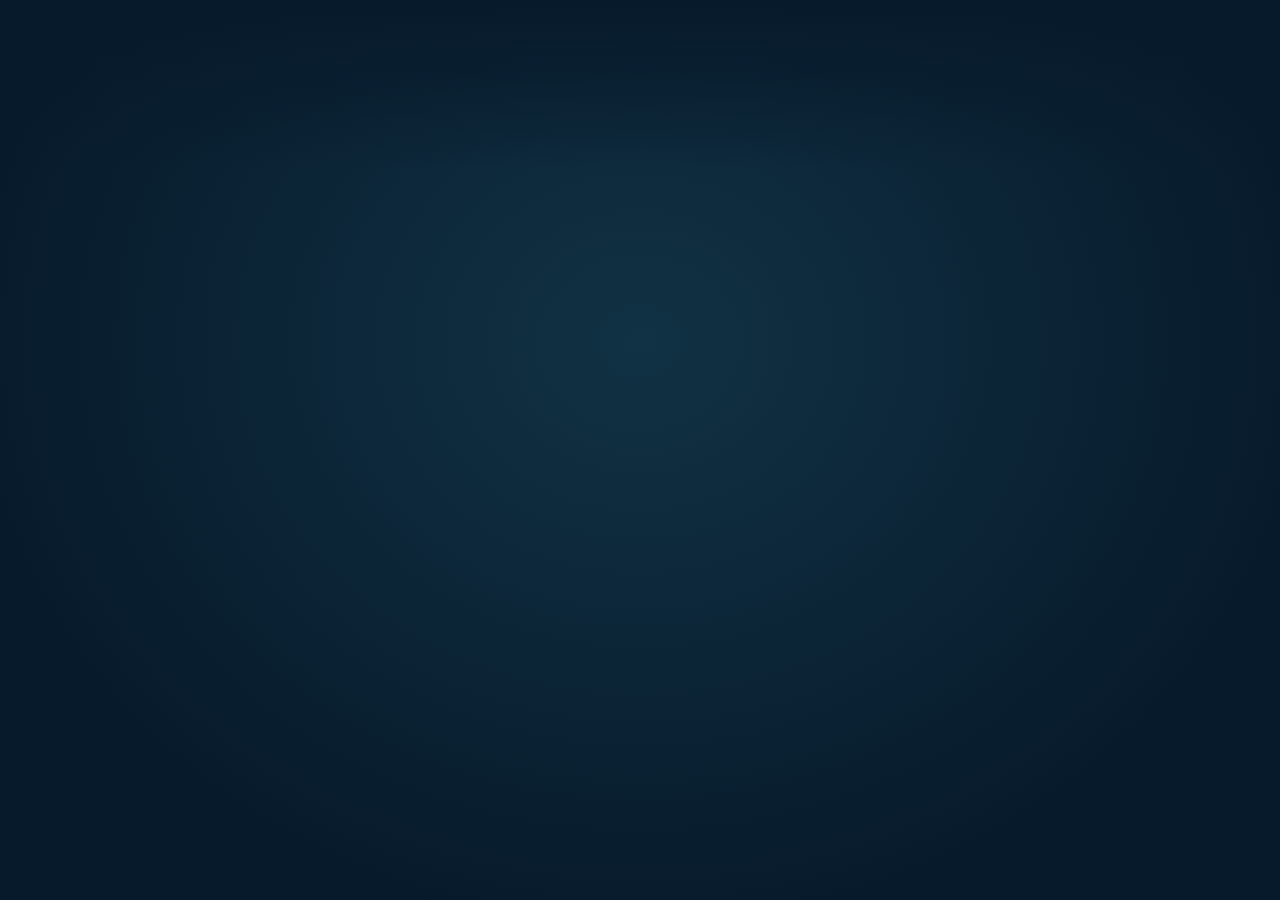
==== commit 634349f1: "Add files via upload" ====
--- a/index.html
+++ b/index.html
@@ -1 +1,11 @@
-<!doctype html><html lang="en"><head><meta charset="utf-8"><meta name="viewport" content="width=device-width,initial-scale=1,viewport-fit=cover"><meta name="theme-color" content="#071a2b"><title>FABRICATE! â€” Testing preview 14</title><link rel="stylesheet" href="style.css?v=14"></head><body class="trial-navy"><div id="app"></div><dialog id="modal" aria-label="Game information"></dialog><script src="game.js?v=14" defer></script></body></html>+<!doctype html>
+<html lang="en">
+<head>
+<meta charset="utf-8">
+<meta name="viewport" content="width=device-width, initial-scale=1">
+<meta http-equiv="refresh" content="0; url=./01-WEBSITE-REPOSITORY/">
+<title>FABRICATE!</title>
+<style>html{background:#071a2b;color:#eef6f7;font:18px system-ui}body{margin:32px}a{color:#54d4d5}</style>
+</head>
+<body><a href="./01-WEBSITE-REPOSITORY/">Open FABRICATE!</a></body>
+</html>
